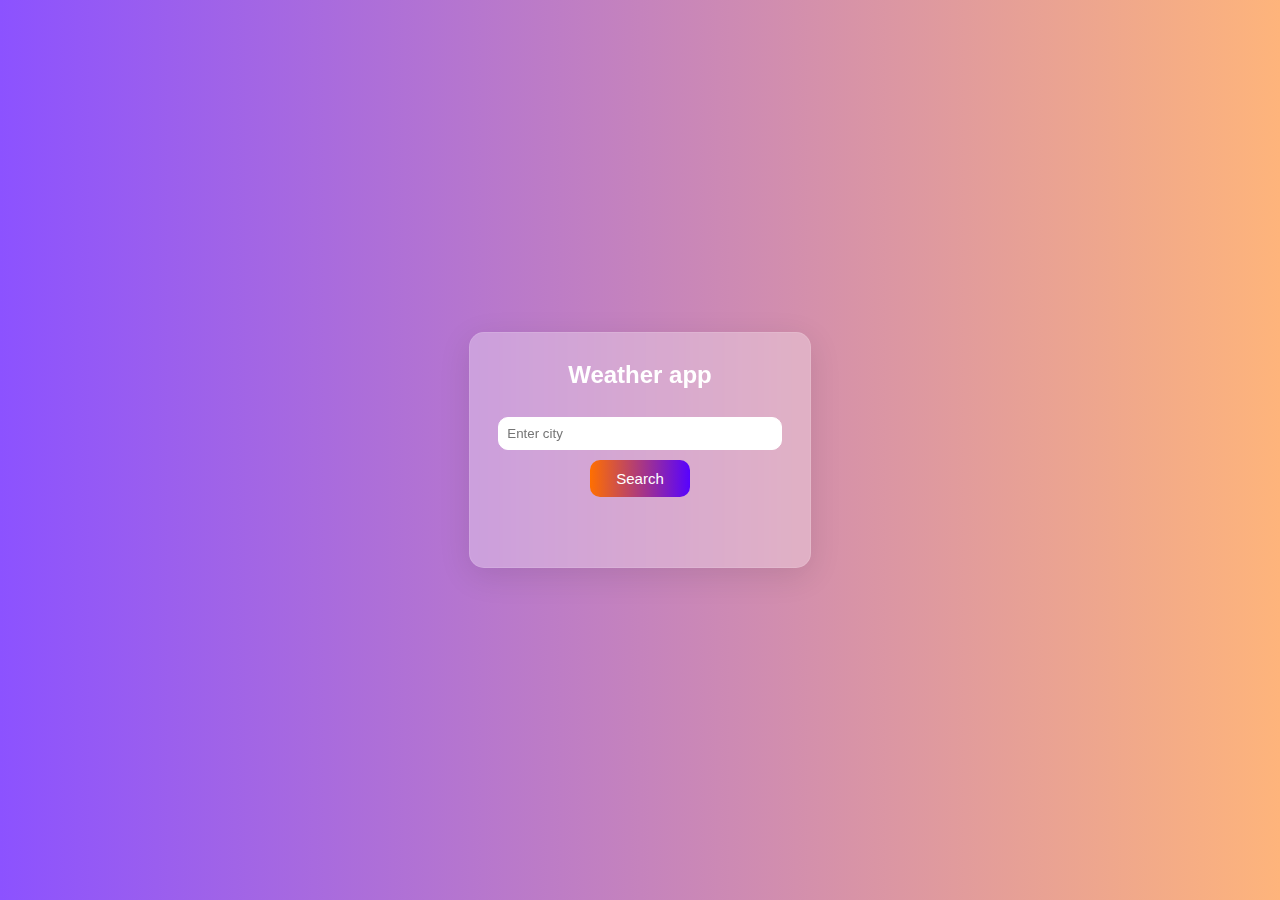
==== task-4/index.html @ db08007a "added task-4 by forecast not proper" ====
<!DOCTYPE html>
<html lang="en">
<head>
    <meta charset="UTF-8">
    <meta name="viewport" content="width=device-width, initial-scale=1.0">
    <title>Weather App</title>
    <link rel="stylesheet" href="style.css">
</head>
<body>

    <div id="Weather-container">
        <h2>Weather app</h2>
        <input type="text" id="city" placeholder="Enter city">
        <button onclick="getWeather()">Search</button>
        
        <img id="weather-icon" alt="Weather Icon">
        
        <div id="temp-div"></div>

        <div id="weather-info"></div>
        
        <div id="hourly-forecast"></div>
        
    </div>
    <script src="script.js"></script>
</body>
</html>
---- task-4/style.css ----
body{
    background: linear-gradient(to right, #8c52ff, #feb47b);
    font-family: 'Segoe UI', Tahoma, Geneva, Verdana, sans-serif;
    display: flex;
    align-items: center;
    justify-content: center;
    height: 100vh;
    margin: 0;
} 

#Weather-container {
    background: rgba(255, 255, 255, 0.3);
    max-width: 400px;
    padding: 20px;
    border-radius: 15px;
    box-shadow: 0 8px 32px rgba(0, 0, 0, 0.1);
    backdrop-filter: blur(10px);
    border: 1px solid rgba(255, 255, 255, 0.1);
    text-align: center;
}

h2, label, p{
    color: #fff;
    margin: 8px 0;
}

input {
    width: calc(100% - 16px);
    padding: 8px;
    box-sizing: border-box;
    border: 1px, solid white;
    margin-top: 20px;
    border-radius: 10px;
}

button{
    background:  linear-gradient(to left, #5703ff, #ff6f00);
    color: white;
    padding: 10px;
    border: none;
    border-radius: 10px;
    cursor: pointer;
    margin-top: 10px;
    width: 100px;
    font-size: 15px; 
    transition: transform 0.5s;
}

button:hover{
    transform: scale(1.09);
}

#temp-div p{
    font-size: 60px;
    margin-top: -30px;
}

#weather-info{
    font-size: 20px;
}

#weather-icon{
    width: 200px;
    height: 200px;
    margin: 0 auto 10px;
    margin-bottom: 0;
    display: none;
}

#hourly-forecast{
    margin-top: 50px;
    overflow-x: auto;
    white-space: nowrap;
    display: flex;
    justify-content: space-between;
}

.hourly-item{
    flex: 0 0 auto;
    width: 80px;
    flex-direction: column;
    align-items: center;
    margin-right: 10px;
    color: white;
}

.hourly-item img{
    width: 30px;
    height: 30px;
    margin-bottom: 5px;
}

#hourly-heading {
    color: #fff;
    margin-top: 10px;
}
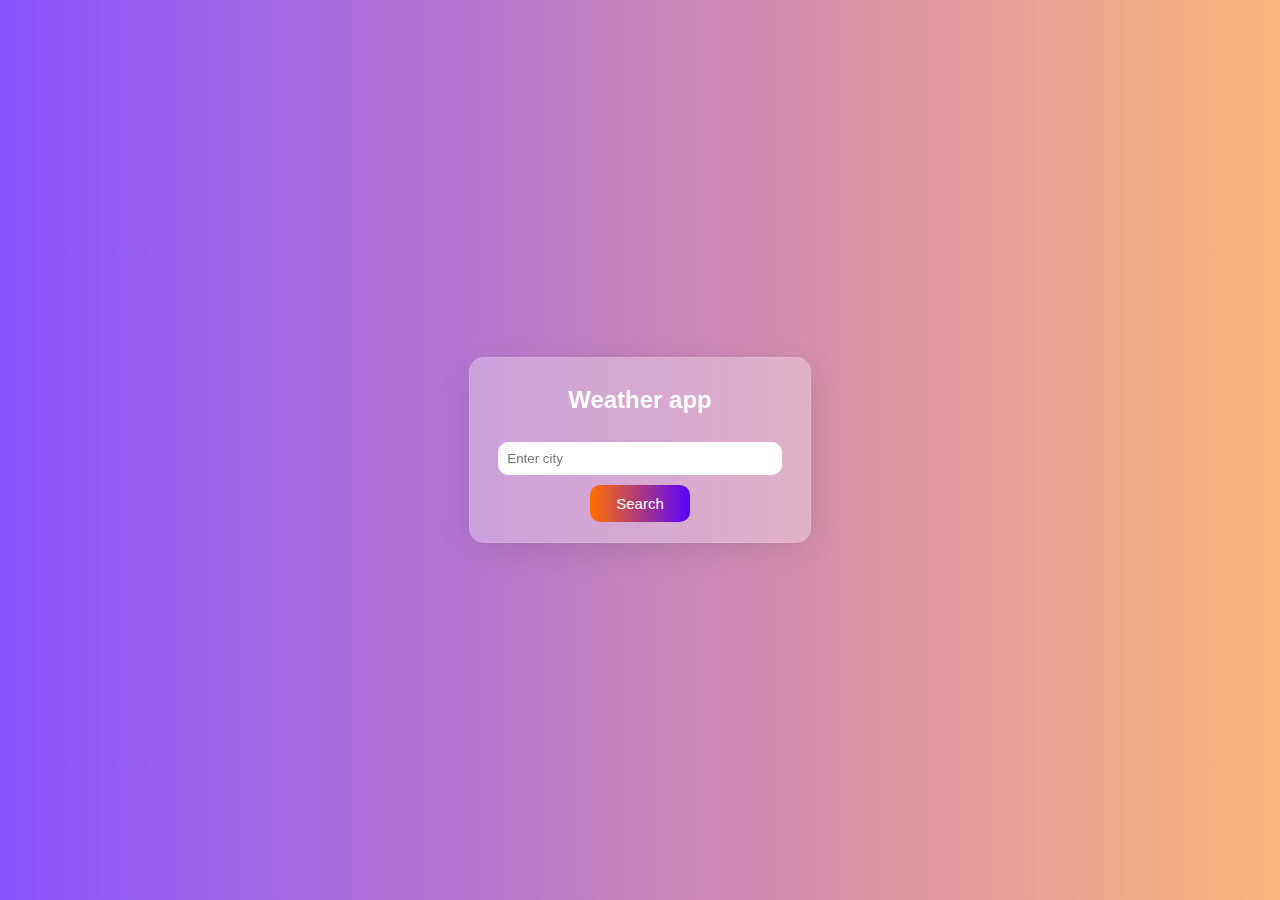
==== commit 358aa405: "removed forecast" ====
--- a/task-4/index.html
+++ b/task-4/index.html
@@ -19,9 +19,7 @@
 
         <div id="weather-info"></div>
         
-        <div id="hourly-forecast"></div>
-        
     </div>
     <script src="script.js"></script>
 </body>
-</html>+</html>
